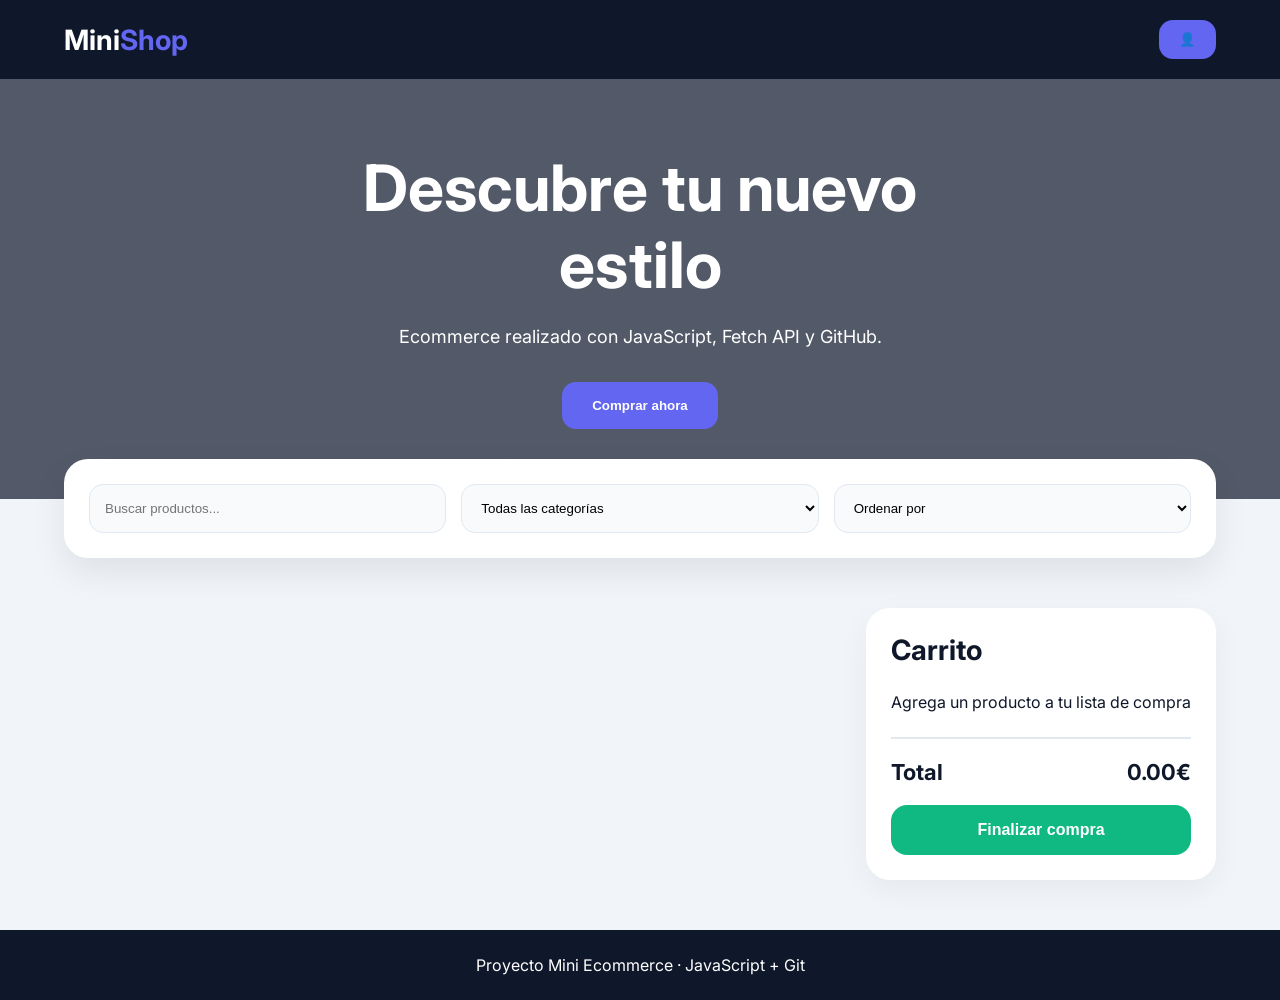
==== index.html @ 5a4cfea9 "subida de archivos" ====
<!DOCTYPE html>
<html lang="es">

<head>

  <meta charset="UTF-8">

  <meta name="viewport" content="width=device-width, initial-scale=1.0">

  <title>Mini Ecommerce</title>

  <!-- GOOGLE FONTS -->

  <link rel="preconnect" href="https://fonts.googleapis.com">

  <link rel="preconnect" href="https://fonts.gstatic.com" crossorigin>

  <link href="https://fonts.googleapis.com/css2?family=Inter:wght@300;400;500;600;700&display=swap" rel="stylesheet">

  <!-- CSS -->

  <link rel="stylesheet" href="css/style.css">

</head>

<body>


  <!-- ========================================
  NAVBAR
  ========================================= -->

  <nav>

    <div class="nav-container">

      <!-- LOGO -->

      <a href="https://bobydevx.github.io/tienda-online" class="logo">

        Mini<span>Shop</span>

      </a>


      <!-- BOTONES NAV -->

      <div class="nav-actions">

        <!-- TODO:
        Abrir modal login
        -->

        <button id="account-btn" class="nav-btn" hidden>

          Mi cuenta

        </button>

        <button id="login-btn" class="nav-btn">
          👤
        </button>

        <button id="logout-btn" class="nav-btn">
          Cerrar Sesión
        </button>

      </div>

    </div>

  </nav>



  <!-- ========================================
  HERO
  ========================================= -->

  <section class="hero">

    <div class="hero-content">

      <h1>

        Descubre tu nuevo estilo

      </h1>

      <p>

        Ecommerce realizado con JavaScript,
        Fetch API y GitHub.

      </p>

      <button>

        Comprar ahora

      </button>

    </div>

  </section>



  <!-- ========================================
  FILTROS
  ========================================= -->

  <section class="controls">

    <div class="controls-box">

      <!-- TODO:
      Buscador productos
      -->

      <input type="text" id="searchInput" placeholder="Buscar productos...">


      <!-- TODO:
      Filtro categorías
      -->

      <select id="categoryFilter">

        <option value="all">

          Todas las categorías

        </option>

      </select>


      <!-- TODO:
      Ordenaciones
      -->

      <select id="sortSelect">

        <option value="default">

          Ordenar por

        </option>

        <option value="priceAsc">

          Precio ↑

        </option>

        <option value="priceDesc">

          Precio ↓

        </option>

        <option value="az">

          A-Z

        </option>

        <option value="za">

          Z-A

        </option>

      </select>

    </div>

  </section>



  <!-- ========================================
  MAIN
  ========================================= -->

  <main class="main-layout">



    <!-- ========================================
    PRODUCTOS
    ========================================= -->

    <section class="products-grid" id="productsContainer">
    </section>



    <!-- ========================================
    CARRITO
    ========================================= -->

    <aside class="cart-panel">

      <h2>

        Carrito

      </h2>


      <!-- TODO:
      Pintar carrito dinámicamente
      -->

      <div id="cartContainer">

        <!-- EJEMPLO ITEM -->


      </div>


      <!-- TOTAL -->

      <div class="cart-total">

        <span>

          Total

        </span>

        <span id="cartTotal">

          0

        </span>

      </div>


      <!-- TODO:
      Vaciar carrito / checkout
      -->

      <button id="checkoutBtn" class="checkout-btn">

        Finalizar compra

      </button>

    </aside>

  </main>



  <!-- ========================================
  MODAL LOGIN
  ========================================= -->

  <div class="login-modal hidden" id="loginModal">

    <div class="login-box">

      <!-- BOTÓN CERRAR -->

      <button class="close-login" id="closeLogin">

        ✕

      </button>


      <!-- TÍTULO -->

      <h2>

        Iniciar sesión

      </h2>


      <p>

        Accede a tu cuenta

      </p>


      <!-- FORM LOGIN -->

      <form id="loginForm">

        <input type="text" id="username" placeholder="Usuario" required>

        <input type="password" id="password" placeholder="Contraseña" required>

        <button type="submit">

          Entrar

        </button>

      </form>

    </div>

  </div>



  <!-- ========================================
  FOOTER
  ========================================= -->

  <footer>

    <p>

      Proyecto Mini Ecommerce · JavaScript + Git

    </p>

  </footer>



  <!-- JAVASCRIPT -->

  <script src="js/login.js"></script>
  <script src="js/carrito.js"></script>
  <script src="js/main.js"></script>

</body>

</html>
---- css/style.css ----
/* ========================================
RESET
======================================== */

*{
  margin:0;
  padding:0;
  box-sizing:border-box;
}

a {
  text-decoration: none;
}
/* ========================================
VARIABLES
======================================== */

:root{

  --bg:#f1f5f9;

  --white:#ffffff;

  --text:#0f172a;

  --muted:#64748b;

  --primary:#6366f1;

  --primary-hover:#4f46e5;

  --success:#10b981;

  --danger:#ef4444;

  --border:#e2e8f0;

}


/* ========================================
BODY
======================================== */

body{

  font-family:'Inter', sans-serif;

  background:var(--bg);

  color:var(--text);

}


/* ========================================
NAVBAR
======================================== */

nav{

  position:sticky;

  top:0;

  z-index:100;

  background:#0f172a;

  padding:20px 0;

}


.nav-container{

  width:90%;

  max-width:1400px;

  margin:auto;

  display:flex;

  justify-content:space-between;

  align-items:center;


  flex-wrap: nowrap;       /* Fuerza a que el botón se quede siempre a la derecha */
  gap: 20px;     

}


.logo{

  font-size:28px;

  font-weight:700;

  color:white;

}


.logo span{

  color:var(--primary);

}


.nav-actions{

  display:flex;

  gap:15px;

}


.nav-btn{

  border:none;

  background:var(--primary);

  color:white;

  padding:12px 20px;

  border-radius:14px;

  cursor:pointer;

  font-weight:600;

  transition:0.3s;

}


.nav-btn:hover{

  background:var(--primary-hover);

}


/* ========================================
HERO
======================================== */

.hero{

  height:420px;

  background:
  linear-gradient(
    rgba(15,23,42,0.7),
    rgba(15,23,42,0.7)
  ),

  url("https://images.unsplash.com/photo-1523381210434-271e8be1f52b?q=80&w=1400&auto=format&fit=crop");

  background-size:cover;

  background-position:center;

  display:flex;

  justify-content:center;

  align-items:center;

  text-align:center;

  color:white;

  padding:20px;

}


.hero-content{

  max-width:700px;

}


.hero h1{

  font-size:64px;

  margin-bottom:20px;

}


.hero p{

  font-size:18px;

  line-height:1.6;

  margin-bottom:30px;

}


.hero button{

  border:none;

  background:var(--primary);

  color:white;

  padding:16px 30px;

  border-radius:14px;

  cursor:pointer;

  font-weight:600;

  transition:0.3s;

}


.hero button:hover{

  background:var(--primary-hover);

}


/* ========================================
FILTROS
======================================== */

.controls{

  width:90%;

  max-width:1400px;

  margin:auto;

  margin-top:-40px;

  position:relative;

  z-index:20;

}


.controls-box{

  background:white;

  border-radius:24px;

  padding:25px;

  display:flex;

  gap:15px;

  flex-wrap:wrap;

  box-shadow:0 15px 35px rgba(0,0,0,0.08);

}


.controls input,
.controls select{

  flex:1;

  min-width:220px;

  padding:15px;

  border-radius:14px;

  border:1px solid var(--border);

  background:#f8fafc;

  outline:none;

}


/* ========================================
MAIN LAYOUT
======================================== */

.main-layout{

  width:90%;

  max-width:1400px;

  margin:50px auto;

  display:grid;

  grid-template-columns:1fr 350px;

  gap:30px;

}


/* ========================================
PRODUCTOS
======================================== */

.products-grid{

  display:grid;

  grid-template-columns:
  repeat(auto-fit, minmax(260px,1fr));

  gap:25px;

}


/* ========================================
CARD PRODUCTO
======================================== */

.product-card{

  background:white;

  border-radius:24px;

  overflow:hidden;

  transition:0.3s;

  box-shadow:0 8px 20px rgba(0,0,0,0.05);

}


.product-card:hover{

  transform:translateY(-8px);

  box-shadow:0 20px 40px rgba(0,0,0,0.08);

}


.product-image{

  height:260px;

  background:white;

  display:flex;

  justify-content:center;

  align-items:center;

  padding:30px;

}


.product-image img{

  max-width:100%;

  max-height:100%;

  object-fit:contain;

}


.product-info{

  padding:22px;

}


.product-category{

  font-size:12px;

  text-transform:uppercase;

  color:var(--primary);

  margin-bottom:10px;

  font-weight:700;

}


.product-title{

  font-size:18px;

  margin-bottom:15px;

  line-height:1.4;

  min-height:50px;

}


.product-price{

  font-size:28px;

  font-weight:700;

  margin-bottom:20px;

}


.card-actions{

  display:flex;

  gap:10px;

}


/* ========================================
BOTONES CARD
======================================== */

.add-btn{

  flex:1;

  border:none;

  background:var(--primary);

  color:white;

  padding:14px;

  border-radius:14px;

  cursor:pointer;

  font-weight:600;

  transition:0.3s;

}


.add-btn:hover{

  background:var(--primary-hover);

}


.fav-btn{

  width:52px;

  border:none;

  border-radius:14px;

  background:#f8fafc;

  cursor:pointer;

  font-size:18px;

  transition:0.3s;
}

.fav-btn.haveFavorite {
  background-color: #ee9090;

}


.fav-btn:hover{

  background:#fee2e2;

}


/* ========================================
CARRITO
======================================== */

.cart-panel{

  background:white;

  border-radius:24px;

  padding:25px;

  height:fit-content;

  position:sticky;

  top:100px;

  box-shadow:0 10px 30px rgba(0,0,0,0.05);

}


.cart-panel h2{

  margin-bottom:25px;

  font-size:28px;

}


.cart-item{

  display:flex;

  justify-content:space-between;

  align-items:center;

  padding:15px 0;

  border-bottom:1px solid var(--border);

}


.cart-item-info{

  flex:1;

}


.cart-item-title{

  font-size:14px;

  font-weight:600;

  margin-bottom:5px;

}


.cart-item-price{

  color:var(--muted);

  font-size:14px;

}


.remove-btn{

  width:36px;

  height:36px;

  border:none;

  border-radius:10px;

  background:#fee2e2;

  color:var(--danger);

  cursor:pointer;

  font-weight:bold;

}

#clear-cart-btn{
  padding: 16px 24px;
  border: none;
  border-radius: 10px;
  color: white;
  background-color: #cc0b0b;
  width: 100%;
  margin: 12px 0;
  cursor: pointer;
  font-size: 16px;
}

#clear-cart-btn:hover {
  background-color: #aa0808;
}



.cart-total{

  margin-top:25px;

  padding-top:20px;

  border-top:2px solid var(--border);

  display:flex;

  justify-content:space-between;

  font-size:22px;

  font-weight:700;

}


/* ========================================
CHECKOUT BUTTON
======================================== */

.checkout-btn{

  width:100%;

  margin-top:20px;

  border:none;

  background:var(--success);

  color:white;

  padding:16px;

  border-radius:16px;

  cursor:pointer;

  font-size:16px;

  font-weight:600;

}


/* ========================================
LOGIN MODAL
======================================== */

.login-modal{

  position:fixed;

  inset:0;

  background:rgba(0,0,0,0.6);

  display:flex;

  justify-content:center;

  align-items:center;

  z-index:999;

}


.login-modal.hidden{

  display:none;

}


.login-box{

  width:100%;

  max-width:420px;

  background:white;

  padding:40px;

  border-radius:28px;

  position:relative;

}


.login-box h2{

  font-size:34px;

  margin-bottom:10px;

}


.login-box p{

  color:var(--muted);

  margin-bottom:25px;

}


.login-box form{

  display:flex;

  flex-direction:column;

  gap:15px;

}


.login-box input{

  padding:16px;

  border-radius:14px;

  border:1px solid var(--border);

  background:#f8fafc;

  outline:none;

}


.login-box button[type="submit"]{

  border:none;

  background:var(--primary);

  color:white;

  padding:16px;

  border-radius:14px;

  cursor:pointer;

  font-weight:600;

}


.close-login{

  position:absolute;

  top:15px;

  right:15px;

  width:38px;

  height:38px;

  border:none;

  border-radius:10px;

  background:#f1f5f9;

  cursor:pointer;

}


/* ========================================
FOOTER
======================================== */

footer{

  margin-top:50px;

  background:#0f172a;

  color:white;

  text-align:center;

  padding:25px;

}


/* ========================================
RESPONSIVE
======================================== */

@media(max-width:1100px){

  .main-layout{

    grid-template-columns:1fr;

  }

}


@media(max-width:768px){

  .hero h1{

    font-size:42px;

  }

}

/* Contenedor de los botones + y - */
.quantity-controls {
  display: flex;
  align-items: center;
  gap: 8px;
  margin: 12px 0;

  border: 1px solid rgb(179, 177, 177);
  width: fit-content;
  padding: 2px;
  border-radius: 10px;
}

/* Aspecto de los botones + y - */
.quantity-controls button {
  background-color: #f0f0f0;
  border: none;
  padding: 8px 10px;
  cursor: pointer;
  font-weight: bold;
  font-size: 14px;
  border-radius: 4px;
}

.quantity-controls button:hover {
  background-color: #e0e0e0;
}

/* El número de la cantidad */
.qty-number {
  font-weight: bold;
  min-width: 20px;
  text-align: center;
}
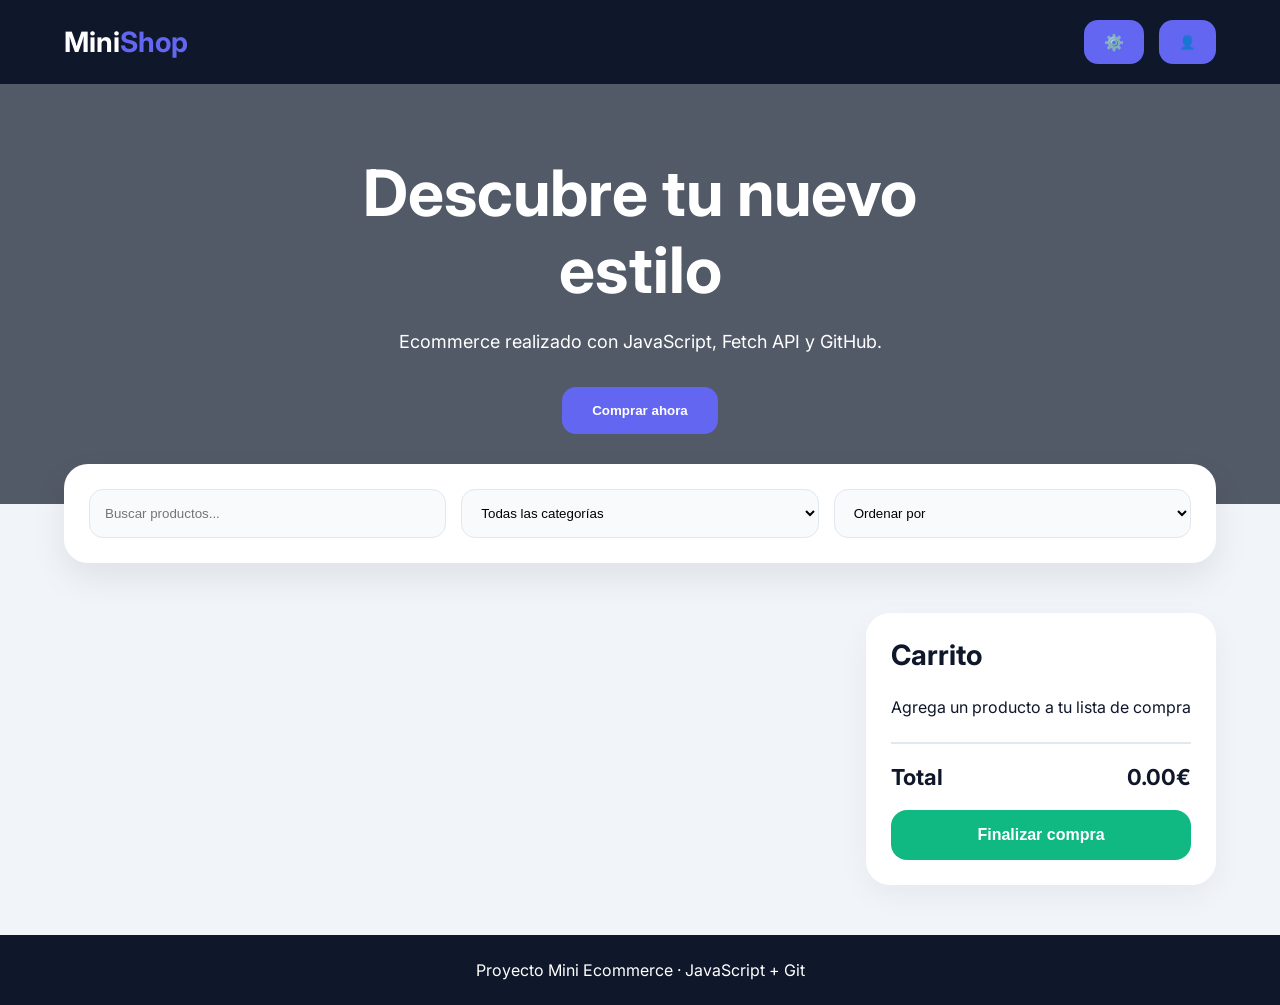
==== commit 25785651: "Fase3 Añadido acceso protegido para administrador con credenciales" ====
--- a/index.html
+++ b/index.html
@@ -36,7 +36,7 @@
 
       <!-- LOGO -->
 
-      <a href="https://bobydevx.github.io/tienda-online" class="logo">
+      <a href="https://mnk-mnk.github.io/Tienda_proyecto_final" class="logo">
 
         Mini<span>Shop</span>
 
@@ -46,6 +46,17 @@
       <!-- BOTONES NAV -->
 
       <div class="nav-actions">
+
+        <!-- NUEVO BOTON PARA PANEL ADMINISTRADOR 
+        <a href="panelAdmin.html" id="admin-btn" class="nav-btn">
+        ⚙️
+        </a> 
+        -->
+        
+
+        <a id="admin-btn" class="nav-btn" style="cursor: pointer;">
+          ⚙️
+        </a>
 
         <!-- TODO:
         Abrir modal login
@@ -333,6 +344,7 @@
   <script src="js/login.js"></script>
   <script src="js/carrito.js"></script>
   <script src="js/main.js"></script>
+  <!--<script src="js/perfil.js"></script> -->
 
 </body>
 
--- a/css/style.css
+++ b/css/style.css
@@ -458,7 +458,7 @@
 
   background:var(--primary);
 
-  color:white;
+  color:rgb(255, 255, 255);
 
   padding:14px;
 
@@ -505,7 +505,7 @@
 
 .fav-btn:hover{
 
-  background:#fee2e2;
+  background:#fee2e6;
 
 }
 
